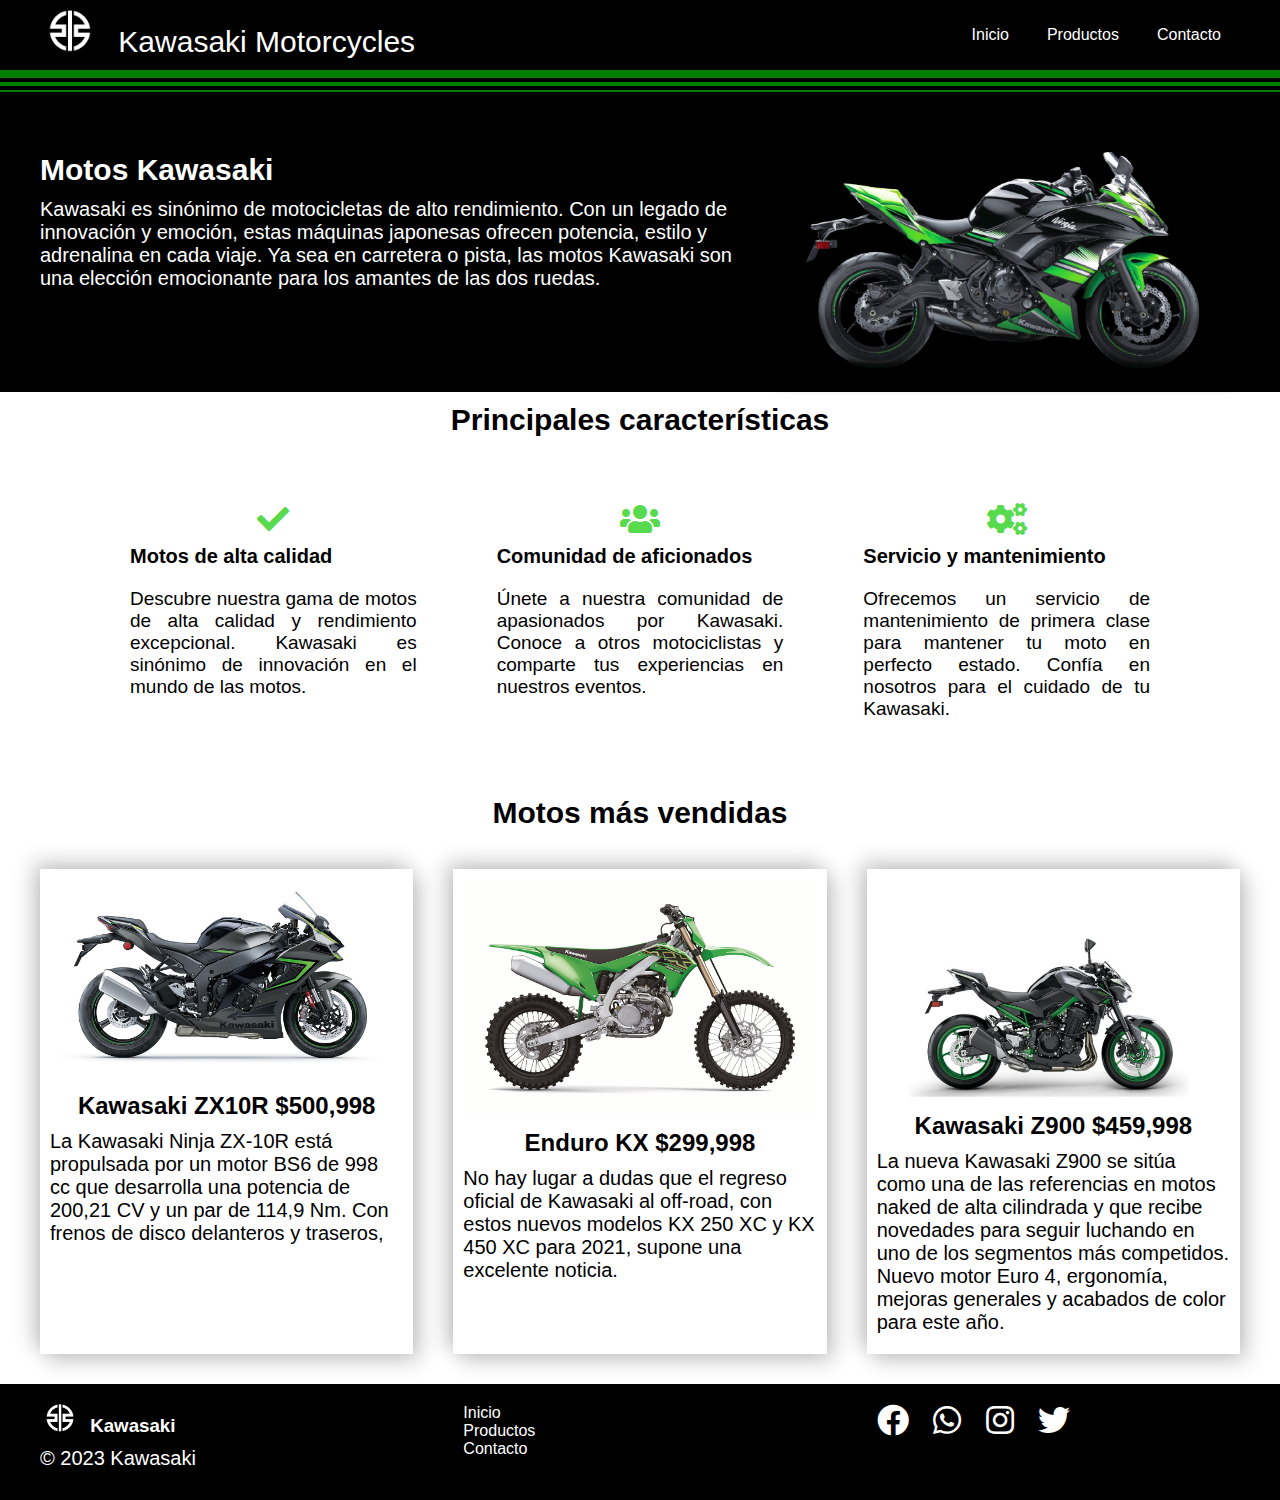
==== Actividad-3/index.html @ b4e619d0 "Actividad-3" ====
<!DOCTYPE html>
<html lang="es">
<head>
    <meta charset="UTF-8">
    <meta name="viewport" content="width=device-width, initial-scale=1.0">
    <title>Kawasaki</title>
    <link rel="stylesheet" href="style.css">
    <link rel="stylesheet" href="https://cdnjs.cloudflare.com/ajax/libs/font-awesome/5.15.4/css/all.min.css" integrity="sha512-1ycn6IcaQQ40/MKBW2W4Rhis/DbILU74C1vSrLJxCq57o941Ym01SwNsOMqvEBFlcgUa6xLiPY/NS5R+E6ztJQ==" crossorigin="anonymous" referrerpolicy="no-referrer" />
    <link rel="preconnect" href="https://fonts.googleapis.com">
    <link rel="preconnect" href="https://fonts.gstatic.com" crossorigin>
    <link href="https://fonts.googleapis.com/css2?family=Montserrat:wght@300&display=swap" rel="stylesheet">
    <link rel="icon" href="Images/logo.png" type="image/png" sizes="16x16"> 
</head>
<body>
    <div class="navbar">
        <div class="container flex">
            <h1 class="logo">
                <img src="Images/logo2.png" alt="Imagen Kawasaki" class="logo-img">
                Kawasaki Motorcycles
            </h1>
            <nav>
                <ul>
                    <li class="nav">
                        <a href="" class="outline">Inicio</a>
                    </li>
                    <li class="nav">
                        <a href="" class="outline">Productos</a>
                    </li>
                    <li class="nav">
                        <a href="" class="outline">Contacto</a>
                    </li>
                </ul>
            </nav>
        </div>
    </div>
    <hr class="line-green">
    <hr class="line-black">
    <hr class="line-green2">
    <hr class="line-black">
    <hr class="line-green3">
    <section class="showcase">
        <div class="container">
            <div class="grid">
                <div class="grid-item-1">
                    <div class="showcase-text">
                        <h1>Motos Kawasaki</h1>
                        <p class="supporting-text">
                            Kawasaki es sinónimo de motocicletas de alto rendimiento. 
                            Con un legado de innovación y emoción, estas máquinas japonesas ofrecen potencia, estilo y adrenalina en cada viaje. 
                            Ya sea en carretera o pista, las motos Kawasaki son una elección emocionante para los amantes de las dos ruedas.
                        </p>
                    </div>
                </div>
                <div class="grid-item-2">
                    <div class="image">
                        <img src="Images/prueba3.png" alt="" srcset="">
                    </div>
                </div>
            </div>
        </div>
    </section>
    <div class="lower container">
        <h1 class="tittle-section">Principales características</h1>
        <section class="stats">
            <div class="flex">
                <div class="stat">
                    <i class="fa fa-check fa-2x"></i>
                    <h3 class="title">Motos de alta calidad</h3>
                    <p class="text">
                        Descubre nuestra gama de motos de alta calidad y rendimiento excepcional. Kawasaki es sinónimo de innovación en el mundo de las motos.
                    </p>
                </div>
                <div class="stat">
                    <i class="fa fa-users fa-2x"></i>
                    <h3 class="title">Comunidad de aficionados</h3>
                    <p class="text">
                        Únete a nuestra comunidad de apasionados por Kawasaki. Conoce a otros motociclistas y comparte tus experiencias en nuestros eventos.
                    </p>
                </div>
                <div class="stat">
                    <i class="fa fa-cogs fa-2x"></i>
                    <h3 class="title">Servicio y mantenimiento</h3>
                    <p class="text">
                        Ofrecemos un servicio de mantenimiento de primera clase para mantener tu moto en perfecto estado. Confía en nosotros para el cuidado de tu Kawasaki.
                    </p>
                </div>
            </div>
        </section>
    </div>
    <section class="testimonials">
        <div class="container">
            <h1 class="tittle-section">Motos más vendidas</h1><br>
            <div class="testimonial grid-3">
                <div class="card">
                    <div>
                        <img src="Images/ZX10R.jpeg" alt="">
                    </div>
                    <h3 class="text-card">Kawasaki ZX10R $500,998</h3>
                    <p>
                        La Kawasaki Ninja ZX-10R está propulsada por un motor BS6 de 998 cc que desarrolla 
                        una potencia de 200,21 CV y un par de 114,9 Nm. Con frenos de disco delanteros y traseros,
                    </p>
                </div>
                <div class="card">
                    <div>
                        <img src="Images/Enduro.jpg" alt="">
                    </div>
                    <h3 class="text-card">Enduro KX $299,998</h3>
                    <p>
                        No hay lugar a dudas que el regreso oficial de Kawasaki al off-road, con estos nuevos modelos KX 250 XC y 
                        KX 450 XC para 2021, supone una excelente noticia. 
                    </p>
                </div>
                <div class="card">
                    <div>
                        <img src="Images/z900.jpg" alt="">
                    </div>
                    <h3 class="text-card">Kawasaki Z900 $459,998</h3>
                    <p>
                        La nueva Kawasaki Z900 se sitúa como una de las referencias en motos naked de alta cilindrada y que recibe novedades para seguir luchando en uno de los segmentos más competidos. Nuevo motor Euro 4, ergonomía, mejoras generales  y acabados de color para este año.
                    </p>
                </div>
            </div>
        </div>
    </section>
    <footer>
        <div class="container grid-3">
            <div class="copyright">
                <h3>
                    <img src="Images/logo2.png" alt="Imagen Kawasaki" class="logo-img2">
                    Kawasaki
                </h3>
                <p>© 2023 Kawasaki</p>
            </div>
            <nav class="links">
                <ul>
                    <li><a href="#" class="outline">Inicio</a></li>
                    <li><a href="#" class="outline">Productos</a></li>
                    <li><a href="#" class="outline">Contacto</a></li>
                </ul>
            </nav>
            <div class="profiles">
                <a href="#"><i class="fab fa-facebook fa-2"></i></a>
                <a href="#"><i class="fab fa-whatsapp fa-2"></i></a>
                <a href="#"><i class="fab fa-instagram fa-2"></i></a>
                <a href="#"><i class="fab fa-twitter fa-2"></i></a>
            </div>
        </div>
    </footer>
</body>
</html>
---- Actividad-3/style.css ----
*{
    box-sizing: border-box;
    padding: 0px;
    margin: 0px;
}

body{
    font-family: 'Montserrat', sans-serif;
    font-family: 'Roboto', sans-serif;
    color: white;
}

.logo-img {
    width: 60px; 
    margin-right: 10px;
}

.logo-img2 {
    width: 40px; 
    margin-right: 5px;
}

a{
    color: black;
    text-decoration: none;
}

h1{
    font-size: 30px;
    font-weight: 600;
    margin: 10px 0;
    line-height: 1.2;
}

h2{
    font-size: 25px;
    font-weight: 300;
    margin: 10px 0;
    line-height: 1.2;
}

img{
    width: 100%;

}

li{
    list-style-type: none;
}

p{
    font-size: 20px;
    margin: 10px 0;
}

.container{
    margin: 0 auto;
    max-width: 1200px;
    overflow: visible;
}

.navbar{
    background-color: black;
    height: 70px;
    padding: 0 30px;
}

.navbar h1{
    font-size: 30px;
    font-weight: 300;
    margin: 10px 0;
    line-height: 1.2;
}

.navbar .flex{
    display: flex;
    justify-content: space-between;
    align-items: center;
    height: 100%;
}

.navbar ul{
    display: flex;
}

.navbar a{
    color: white;
    padding: 9px;
    margin: 0 10px; 
}

.navbar a:hover{
    color: #57DA4D;
    border-bottom: 3px solid #fff;
}

.showcase{
    height: 300px;
    background-color: black;
}

.showcase p{
    margin-bottom: 30px;
}

.showcase img{
    box-shadow: 7px 7px 7px rgba(0, 0, 0, 0.2);
    border-radius: 15px;
}

.showcase-form{
    padding-left: 7px;
}

.grid{
    overflow: visible;
    display: grid;
    grid-template-columns: 60% 40%;
}

.grid-item-1, .grid-item-2{
    position: relative;
    top: 50px;
}

.showcase input[type='email']{
    padding: 10px 70px 10px 0;
    font-size: 14px;
    border: none;
    border-radius: 6px;
    padding-left: 6px;
}

.btn{
    border-radius: 6px;
    padding: 12px 20px;
    background-color: #57DA4D;
    border: none;
    margin-left: 10px;
    color: #fff;
    font-size: 16px;
    cursor: pointer;
    box-shadow: 0 10px 10px rgb(0, 0, 0, 0.2);

}

.little-info{
    font-size: 15px;
    font-family: "poppins", sans-serif;
}

.title{
    color: black;
    font-size: 20px;
    text-align: left;
    padding-left: 10px;
    padding-top: 10px;
}

.text{
    color: black;
    font-size: 19px;
    width: 100%;
    padding: 10px;
    text-align: justify;
}

.flex{
    display: flex;
    justify-content: space-around;
}

.stats{
    padding: 45px 50px;
    text-align: center;
}

.stat{
    margin: 0 30px;
    text-align: center;
    width: 800px;
}

.stats .fa{
    color: #57DA4D;
}

.testimonial{
    color: black;
    margin-bottom: 30px;
}

.testimonial img{
    height: 100%;
}

.testimonial h3{
    text-align: center;
}

.grid-3{
    display: grid;
    grid-template-columns: repeat(3, 1fr);
    gap: 40px;
}

.card{
    padding: 10px;
    background-color: white;
    box-shadow: -7px -7px 20px rgb(0, 0, 0, 0.2),
                7px 7px 20px rgb(0, 0, 0, 0.2);
}


.text-card{
    margin-top: 10px;
    font-size: 150%;
}

footer{
    background-color: black;
    padding: 20px 10px;
}

footer a{
    color: white;
    margin: 0 10px;
}

.profiles{
    color: white;
}

footer a:hover{
    color: #57DA4D;
    border-bottom: 2px solid #57DA4D;
}

.tittle-section{
    text-align: center;
    color: black;
    margin-bottom: 20px;
}

.line-green {
    border: none;
    border-top: 8px solid green;
    margin: 0;
}

.line-green2 {
    border: none;
    border-top: 4px solid green;
    margin: 0;
}

.line-green3 {
    border: none;
    border-top: 2px solid green;
    margin: 0;
}

.line-black {
    border: none;
    border-top: 4px solid black;
    margin: 0;
}

.profiles a i {
    font-size: 2rem; /* Ajusta el tamaño de fuente según tus preferencias */
}

/*By Jhordin*/
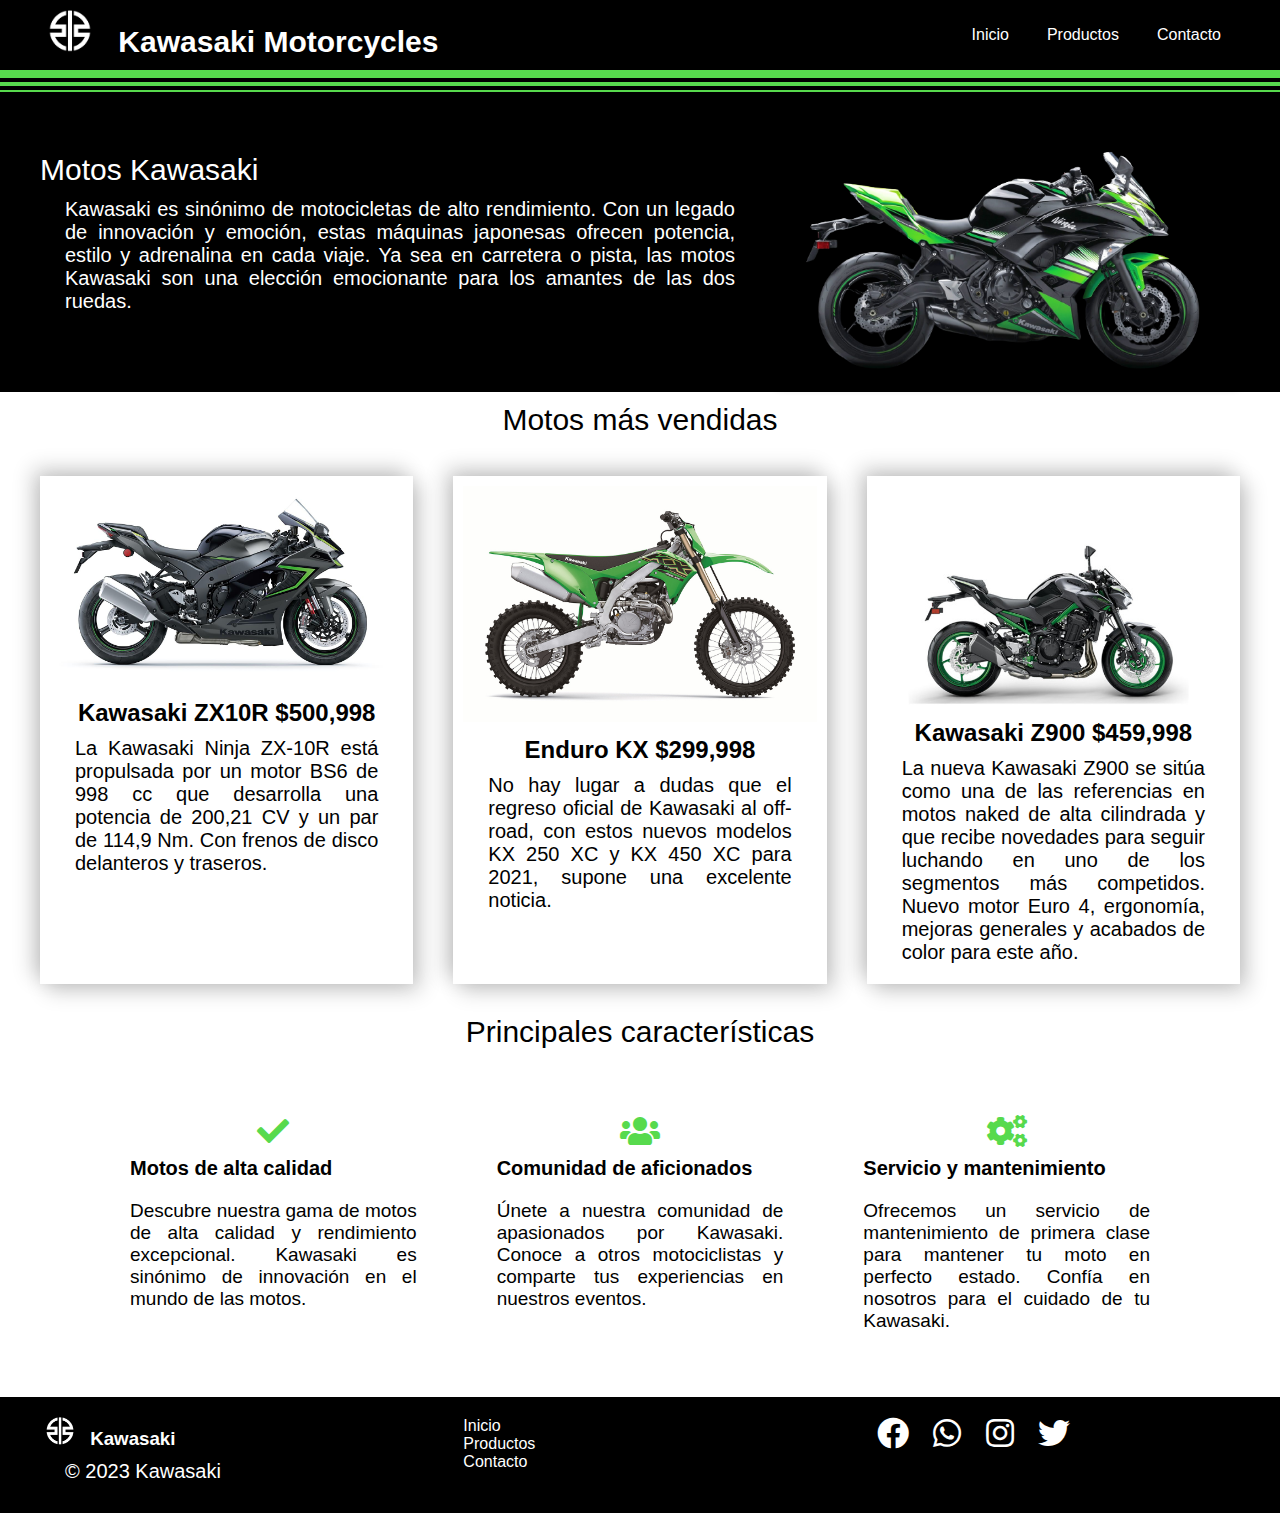
==== commit ab151b0d: "Cambio" ====
--- a/Actividad-3/index.html
+++ b/Actividad-3/index.html
@@ -3,7 +3,7 @@
 <head>
     <meta charset="UTF-8">
     <meta name="viewport" content="width=device-width, initial-scale=1.0">
-    <title>Kawasaki</title>
+    <title>Kawasaki de México | Sitio oficial</title>
     <link rel="stylesheet" href="style.css">
     <link rel="stylesheet" href="https://cdnjs.cloudflare.com/ajax/libs/font-awesome/5.15.4/css/all.min.css" integrity="sha512-1ycn6IcaQQ40/MKBW2W4Rhis/DbILU74C1vSrLJxCq57o941Ym01SwNsOMqvEBFlcgUa6xLiPY/NS5R+E6ztJQ==" crossorigin="anonymous" referrerpolicy="no-referrer" />
     <link rel="preconnect" href="https://fonts.googleapis.com">
@@ -59,6 +59,42 @@
             </div>
         </div>
     </section>
+    <section class="testimonials">
+        <div class="container">
+            <h1 class="tittle-section">Motos más vendidas</h1><br>
+            <div class="testimonial grid-3">
+                <div class="card tid">
+                    <div>
+                        <img src="Images/ZX10R.jpeg" alt="">
+                    </div>
+                    <h3 class="text-card">Kawasaki ZX10R $500,998</h3>
+                    <p>
+                        La Kawasaki Ninja ZX-10R está propulsada por un motor BS6 de 998 cc que desarrolla 
+                        una potencia de 200,21 CV y un par de 114,9 Nm. Con frenos de disco delanteros y traseros.
+                    </p>
+                </div>
+                <div class="card">
+                    <div>
+                        <img src="Images/Enduro.jpg" alt="">
+                    </div>
+                    <h3 class="text-card">Enduro KX $299,998</h3>
+                    <p>
+                        No hay lugar a dudas que el regreso oficial de Kawasaki al off-road, con estos nuevos modelos KX 250 XC y 
+                        KX 450 XC para 2021, supone una excelente noticia. 
+                    </p>
+                </div>
+                <div class="card">
+                    <div>
+                        <img src="Images/z900.jpg" alt="">
+                    </div>
+                    <h3 class="text-card">Kawasaki Z900 $459,998</h3>
+                    <p>
+                        La nueva Kawasaki Z900 se sitúa como una de las referencias en motos naked de alta cilindrada y que recibe novedades para seguir luchando en uno de los segmentos más competidos. Nuevo motor Euro 4, ergonomía, mejoras generales  y acabados de color para este año.
+                    </p>
+                </div>
+            </div>
+        </div>
+    </section>
     <div class="lower container">
         <h1 class="tittle-section">Principales características</h1>
         <section class="stats">
@@ -87,42 +123,6 @@
             </div>
         </section>
     </div>
-    <section class="testimonials">
-        <div class="container">
-            <h1 class="tittle-section">Motos más vendidas</h1><br>
-            <div class="testimonial grid-3">
-                <div class="card">
-                    <div>
-                        <img src="Images/ZX10R.jpeg" alt="">
-                    </div>
-                    <h3 class="text-card">Kawasaki ZX10R $500,998</h3>
-                    <p>
-                        La Kawasaki Ninja ZX-10R está propulsada por un motor BS6 de 998 cc que desarrolla 
-                        una potencia de 200,21 CV y un par de 114,9 Nm. Con frenos de disco delanteros y traseros,
-                    </p>
-                </div>
-                <div class="card">
-                    <div>
-                        <img src="Images/Enduro.jpg" alt="">
-                    </div>
-                    <h3 class="text-card">Enduro KX $299,998</h3>
-                    <p>
-                        No hay lugar a dudas que el regreso oficial de Kawasaki al off-road, con estos nuevos modelos KX 250 XC y 
-                        KX 450 XC para 2021, supone una excelente noticia. 
-                    </p>
-                </div>
-                <div class="card">
-                    <div>
-                        <img src="Images/z900.jpg" alt="">
-                    </div>
-                    <h3 class="text-card">Kawasaki Z900 $459,998</h3>
-                    <p>
-                        La nueva Kawasaki Z900 se sitúa como una de las referencias en motos naked de alta cilindrada y que recibe novedades para seguir luchando en uno de los segmentos más competidos. Nuevo motor Euro 4, ergonomía, mejoras generales  y acabados de color para este año.
-                    </p>
-                </div>
-            </div>
-        </div>
-    </section>
     <footer>
         <div class="container grid-3">
             <div class="copyright">
@@ -140,11 +140,12 @@
                 </ul>
             </nav>
             <div class="profiles">
-                <a href="#"><i class="fab fa-facebook fa-2"></i></a>
-                <a href="#"><i class="fab fa-whatsapp fa-2"></i></a>
-                <a href="#"><i class="fab fa-instagram fa-2"></i></a>
-                <a href="#"><i class="fab fa-twitter fa-2"></i></a>
+                <a href="#"><i class="fab fa-facebook fa-3x facebook-icon"></i></a>
+                <a href="#"><i class="fab fa-whatsapp fa-3x"></i>
+                <a href="#"><i class="fab fa-instagram fa-3x instagram-icon"></i></a>
+                <a href="#"><i class="fab fa-twitter fa-3x twitter-icon"></i></a>
             </div>
+            
         </div>
     </footer>
 </body>
--- a/Actividad-3/style.css
+++ b/Actividad-3/style.css
@@ -10,6 +10,7 @@
     color: white;
 }
 
+
 .logo-img {
     width: 60px; 
     margin-right: 10px;
@@ -20,6 +21,7 @@
     margin-right: 5px;
 }
 
+
 a{
     color: black;
     text-decoration: none;
@@ -27,9 +29,10 @@
 
 h1{
     font-size: 30px;
-    font-weight: 600;
+    font-weight: 500;
     margin: 10px 0;
     line-height: 1.2;
+
 }
 
 h2{
@@ -67,7 +70,7 @@
 
 .navbar h1{
     font-size: 30px;
-    font-weight: 300;
+    font-weight: 600;
     margin: 10px 0;
     line-height: 1.2;
 }
@@ -123,6 +126,7 @@
     top: 50px;
 }
 
+
 .showcase input[type='email']{
     padding: 10px 70px 10px 0;
     font-size: 14px;
@@ -236,6 +240,22 @@
     border-bottom: 2px solid #57DA4D;
 }
 
+.facebook-icon:hover {
+    color: #1DA1F2;
+    border-bottom: 2px solid #1DA1F2;
+
+}
+
+.twitter-icon:hover {
+    color: #1DA1F2;
+    border-bottom: 2px solid #1DA1F2;
+}
+
+.instagram-icon:hover {
+    color: #c86d40;
+    border-bottom: 2px solid #c86d40;
+}
+
 .tittle-section{
     text-align: center;
     color: black;
@@ -244,19 +264,19 @@
 
 .line-green {
     border: none;
-    border-top: 8px solid green;
+    border-top: 8px solid #57DA4D;
     margin: 0;
 }
 
 .line-green2 {
     border: none;
-    border-top: 4px solid green;
+    border-top: 4px solid #57DA4D;
     margin: 0;
 }
 
 .line-green3 {
     border: none;
-    border-top: 2px solid green;
+    border-top: 2px solid #57DA4D;
     margin: 0;
 }
 
@@ -267,7 +287,14 @@
 }
 
 .profiles a i {
-    font-size: 2rem; /* Ajusta el tamaño de fuente según tus preferencias */
+    font-size: 2rem;
+}
+
+p{
+    padding-left: 25px;
+    padding-right: 25px;
+    justify-content: center;
+    text-align: justify;
 }
 
 /*By Jhordin*/ 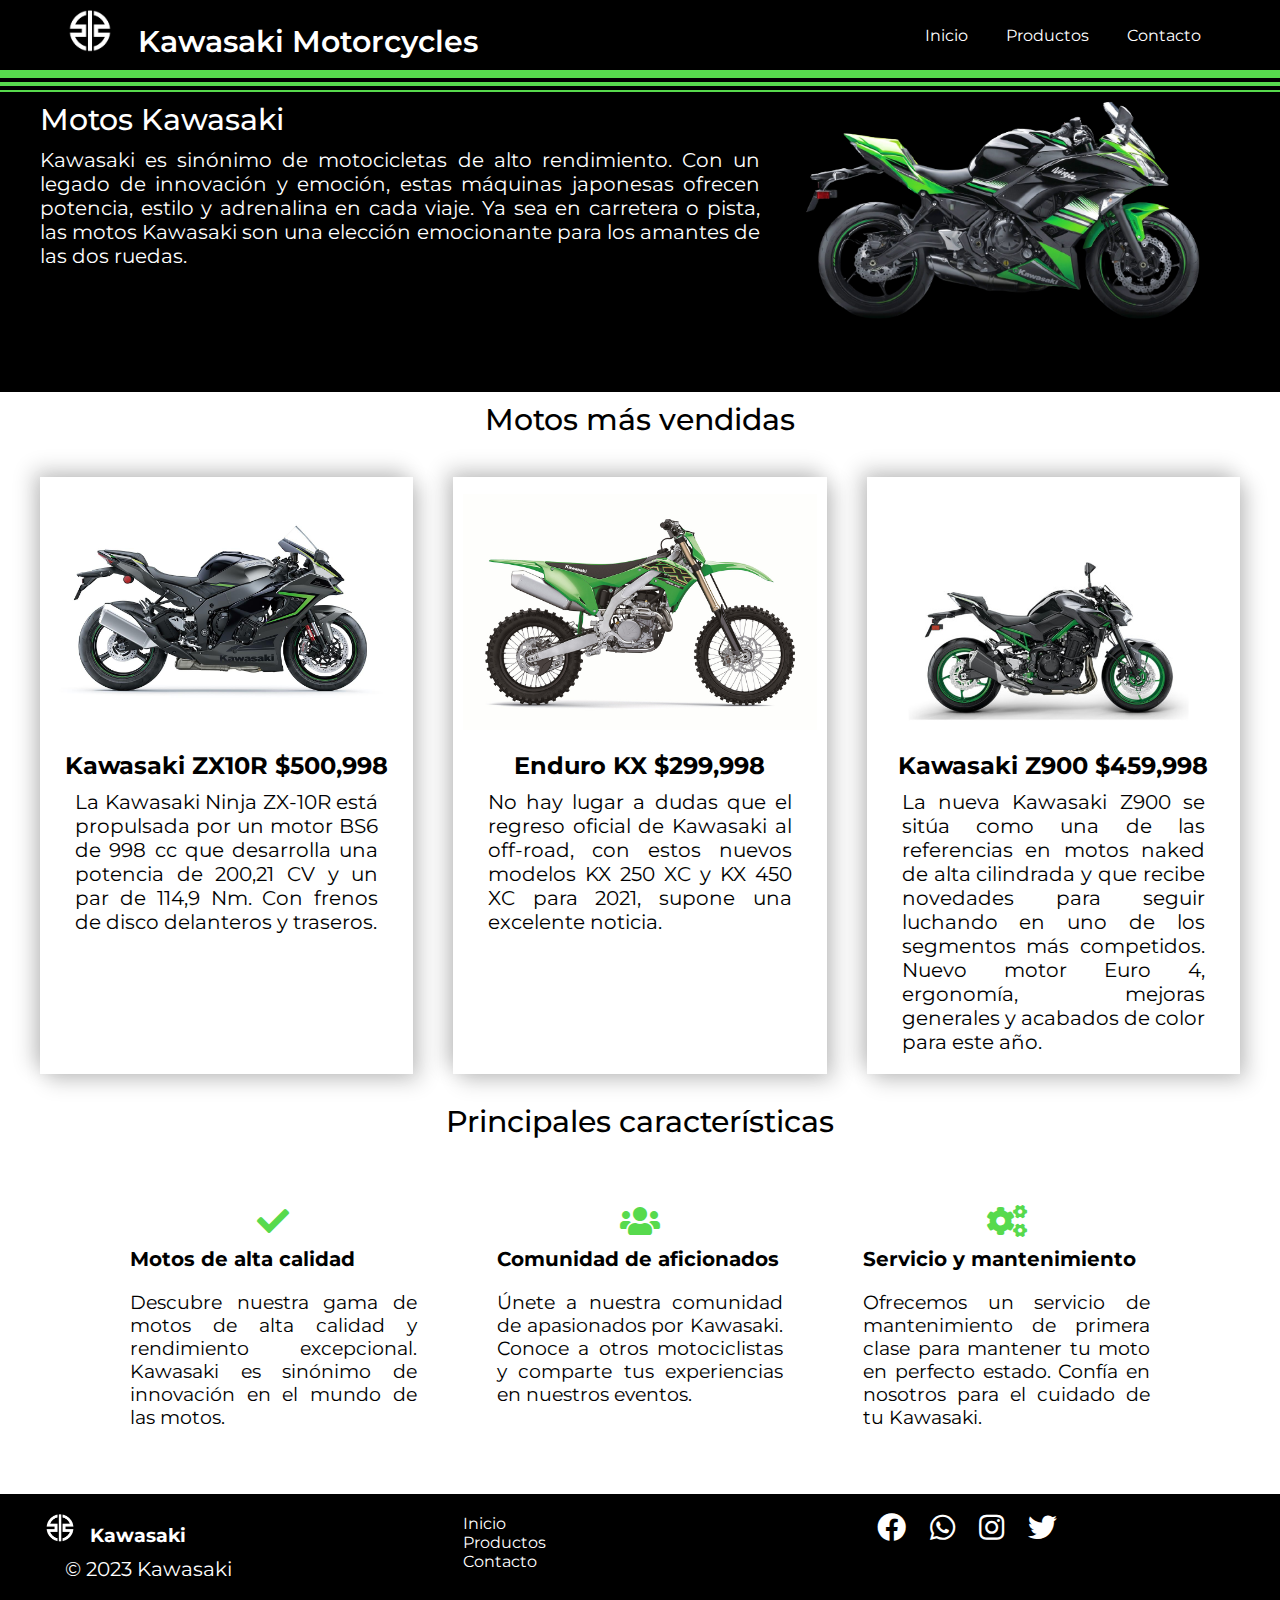
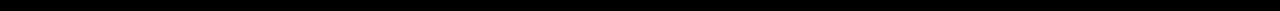
==== commit 8223a734: "Correcciones" ====
--- a/Actividad-3/index.html
+++ b/Actividad-3/index.html
@@ -12,25 +12,27 @@
     <link rel="icon" href="Images/logo.png" type="image/png" sizes="16x16"> 
 </head>
 <body>
-    <div class="navbar">
-        <div class="container flex">
-            <h1 class="logo">
-                <img src="Images/logo2.png" alt="Imagen Kawasaki" class="logo-img">
-                Kawasaki Motorcycles
-            </h1>
-            <nav>
-                <ul>
-                    <li class="nav">
-                        <a href="" class="outline">Inicio</a>
-                    </li>
-                    <li class="nav">
-                        <a href="" class="outline">Productos</a>
-                    </li>
-                    <li class="nav">
-                        <a href="" class="outline">Contacto</a>
-                    </li>
-                </ul>
-            </nav>
+    <div class="navbar sticky">
+        <div class="navbar">
+            <div class="container flex">
+                <h1 class="logo">
+                    <img src="Images/logo2.png" alt="Imagen Kawasaki" class="logo-img">
+                    Kawasaki Motorcycles
+                </h1>
+                <nav>
+                    <ul>
+                        <li class="nav">
+                            <a href="" class="outline">Inicio</a>
+                        </li>
+                        <li class="nav">
+                            <a href="" class="outline">Productos</a>
+                        </li>
+                        <li class="nav">
+                            <a href="" class="outline">Contacto</a>
+                        </li>
+                    </ul>
+                </nav>
+            </div>
         </div>
     </div>
     <hr class="line-green">
@@ -50,7 +52,7 @@
                             Ya sea en carretera o pista, las motos Kawasaki son una elección emocionante para los amantes de las dos ruedas.
                         </p>
                     </div>
-                </div>
+                 </div>
                 <div class="grid-item-2">
                     <div class="image">
                         <img src="Images/prueba3.png" alt="" srcset="">
@@ -141,11 +143,10 @@
             </nav>
             <div class="profiles">
                 <a href="#"><i class="fab fa-facebook fa-3x facebook-icon"></i></a>
-                <a href="#"><i class="fab fa-whatsapp fa-3x"></i>
+                <a href="#"><i class="fab fa-whatsapp fa-3x whatsapp-icon"></i>
                 <a href="#"><i class="fab fa-instagram fa-3x instagram-icon"></i></a>
                 <a href="#"><i class="fab fa-twitter fa-3x twitter-icon"></i></a>
             </div>
-            
         </div>
     </footer>
 </body>
--- a/Actividad-3/style.css
+++ b/Actividad-3/style.css
@@ -1,159 +1,129 @@
-*{
+* {
     box-sizing: border-box;
-    padding: 0px;
-    margin: 0px;
-}
-
-body{
+    padding: 0;
+    margin: 0;
+}
+
+body {
     font-family: 'Montserrat', sans-serif;
-    font-family: 'Roboto', sans-serif;
-    color: white;
-}
-
+    color: white;
+    margin-top: 70px;
+}
 
 .logo-img {
-    width: 60px; 
+    width: 60px;
     margin-right: 10px;
 }
 
 .logo-img2 {
-    width: 40px; 
+    width: 40px;
     margin-right: 5px;
 }
 
-
-a{
+a {
     color: black;
     text-decoration: none;
 }
 
-h1{
+h1 {
     font-size: 30px;
     font-weight: 500;
     margin: 10px 0;
     line-height: 1.2;
-
-}
-
-h2{
+}
+
+h2 {
     font-size: 25px;
     font-weight: 300;
     margin: 10px 0;
     line-height: 1.2;
 }
 
-img{
+img {
     width: 100%;
-
-}
-
-li{
+}
+
+li {
     list-style-type: none;
 }
 
-p{
+p {
     font-size: 20px;
     margin: 10px 0;
 }
 
-.container{
+.container {
     margin: 0 auto;
     max-width: 1200px;
-    overflow: visible;
-}
-
-.navbar{
+}
+
+.navbar {
     background-color: black;
     height: 70px;
     padding: 0 30px;
 }
 
-.navbar h1{
+.navbar.sticky {
+    position: fixed;
+    top: 0;
+    width: 100%;
+    z-index: 100;
+  }
+
+.navbar h1 {
     font-size: 30px;
     font-weight: 600;
     margin: 10px 0;
     line-height: 1.2;
 }
 
-.navbar .flex{
+.navbar .flex {
     display: flex;
     justify-content: space-between;
     align-items: center;
     height: 100%;
 }
 
-.navbar ul{
+.navbar ul {
     display: flex;
 }
 
-.navbar a{
+.navbar a {
     color: white;
     padding: 9px;
-    margin: 0 10px; 
-}
-
-.navbar a:hover{
-    color: #57DA4D;
-    border-bottom: 3px solid #fff;
-}
-
-.showcase{
+    margin: 0 10px;
+}
+
+.navbar a:hover {
+    color: #57DA4D;
+    border-bottom: 3px solid #57DA4D;
+}
+
+.showcase {
     height: 300px;
     background-color: black;
 }
 
-.showcase p{
-    margin-bottom: 30px;
-}
-
-.showcase img{
+.showcase p {
+    padding: 0;
+}
+
+.showcase img {
     box-shadow: 7px 7px 7px rgba(0, 0, 0, 0.2);
     border-radius: 15px;
 }
 
-.showcase-form{
-    padding-left: 7px;
-}
-
-.grid{
-    overflow: visible;
+.grid {
     display: grid;
     grid-template-columns: 60% 40%;
 }
 
-.grid-item-1, .grid-item-2{
-    position: relative;
-    top: 50px;
-}
-
-
-.showcase input[type='email']{
-    padding: 10px 70px 10px 0;
-    font-size: 14px;
-    border: none;
-    border-radius: 6px;
-    padding-left: 6px;
-}
-
-.btn{
-    border-radius: 6px;
-    padding: 12px 20px;
-    background-color: #57DA4D;
-    border: none;
-    margin-left: 10px;
-    color: #fff;
-    font-size: 16px;
-    cursor: pointer;
-    box-shadow: 0 10px 10px rgb(0, 0, 0, 0.2);
-
-}
-
-.little-info{
+.little-info {
     font-size: 15px;
     font-family: "poppins", sans-serif;
 }
 
-.title{
+.title {
     color: black;
     font-size: 20px;
     text-align: left;
@@ -161,7 +131,7 @@
     padding-top: 10px;
 }
 
-.text{
+.text {
     color: black;
     font-size: 19px;
     width: 100%;
@@ -169,73 +139,78 @@
     text-align: justify;
 }
 
-.flex{
+.flex {
     display: flex;
     justify-content: space-around;
 }
 
-.stats{
+.stats {
     padding: 45px 50px;
     text-align: center;
 }
 
-.stat{
+.stat {
     margin: 0 30px;
     text-align: center;
     width: 800px;
 }
 
-.stats .fa{
-    color: #57DA4D;
-}
-
-.testimonial{
+.stats .fa {
+    color: #57DA4D;
+}
+
+.testimonial {
     color: black;
     margin-bottom: 30px;
 }
 
-.testimonial img{
+.testimonial img {
     height: 100%;
-}
-
-.testimonial h3{
-    text-align: center;
-}
-
-.grid-3{
+    min-height: 250px;
+    object-fit: contain;
+}
+
+.testimonial h3 {
+    text-align: center;
+}
+
+.grid-3 {
     display: grid;
     grid-template-columns: repeat(3, 1fr);
     gap: 40px;
 }
 
-.card{
+.card {
     padding: 10px;
     background-color: white;
-    box-shadow: -7px -7px 20px rgb(0, 0, 0, 0.2),
-                7px 7px 20px rgb(0, 0, 0, 0.2);
-}
-
-
-.text-card{
+    box-shadow: -7px -7px 20px rgba(0, 0, 0, 0.2), 7px 7px 20px rgba(0, 0, 0, 0.2);
+}
+
+.text-card {
     margin-top: 10px;
     font-size: 150%;
 }
 
-footer{
+footer {
     background-color: black;
     padding: 20px 10px;
 }
 
-footer a{
+footer a {
     color: white;
     margin: 0 10px;
 }
 
-.profiles{
-    color: white;
-}
-
-footer a:hover{
+.profiles {
+    color: white;
+}
+
+.outline:hover{
+    color: #57DA4D;
+    border-bottom: 2px solid #57DA4D;
+}
+
+.whatsapp-icon:hover {
     color: #57DA4D;
     border-bottom: 2px solid #57DA4D;
 }
@@ -243,7 +218,6 @@
 .facebook-icon:hover {
     color: #1DA1F2;
     border-bottom: 2px solid #1DA1F2;
-
 }
 
 .twitter-icon:hover {
@@ -256,7 +230,7 @@
     border-bottom: 2px solid #c86d40;
 }
 
-.tittle-section{
+.tittle-section {
     text-align: center;
     color: black;
     margin-bottom: 20px;
@@ -287,14 +261,34 @@
 }
 
 .profiles a i {
-    font-size: 2rem;
-}
-
-p{
+    font-size: 1.8rem;
+}
+
+p {
     padding-left: 25px;
     padding-right: 25px;
     justify-content: center;
     text-align: justify;
 }
 
-/*By Jhordin*/ +@keyframes slideRight {
+    0% {
+      transform: translateX(0);
+    }
+    50% {
+      transform: translateX(175%);
+    }
+    75% {
+        display: none;
+        opacity: 0;
+        transform: translateX(-500%);
+    }
+    100% {
+      transform: translateX(0%);
+    }
+  }
+  
+  .image {
+    animation: slideRight 2s ease-in-out;
+  }
+  